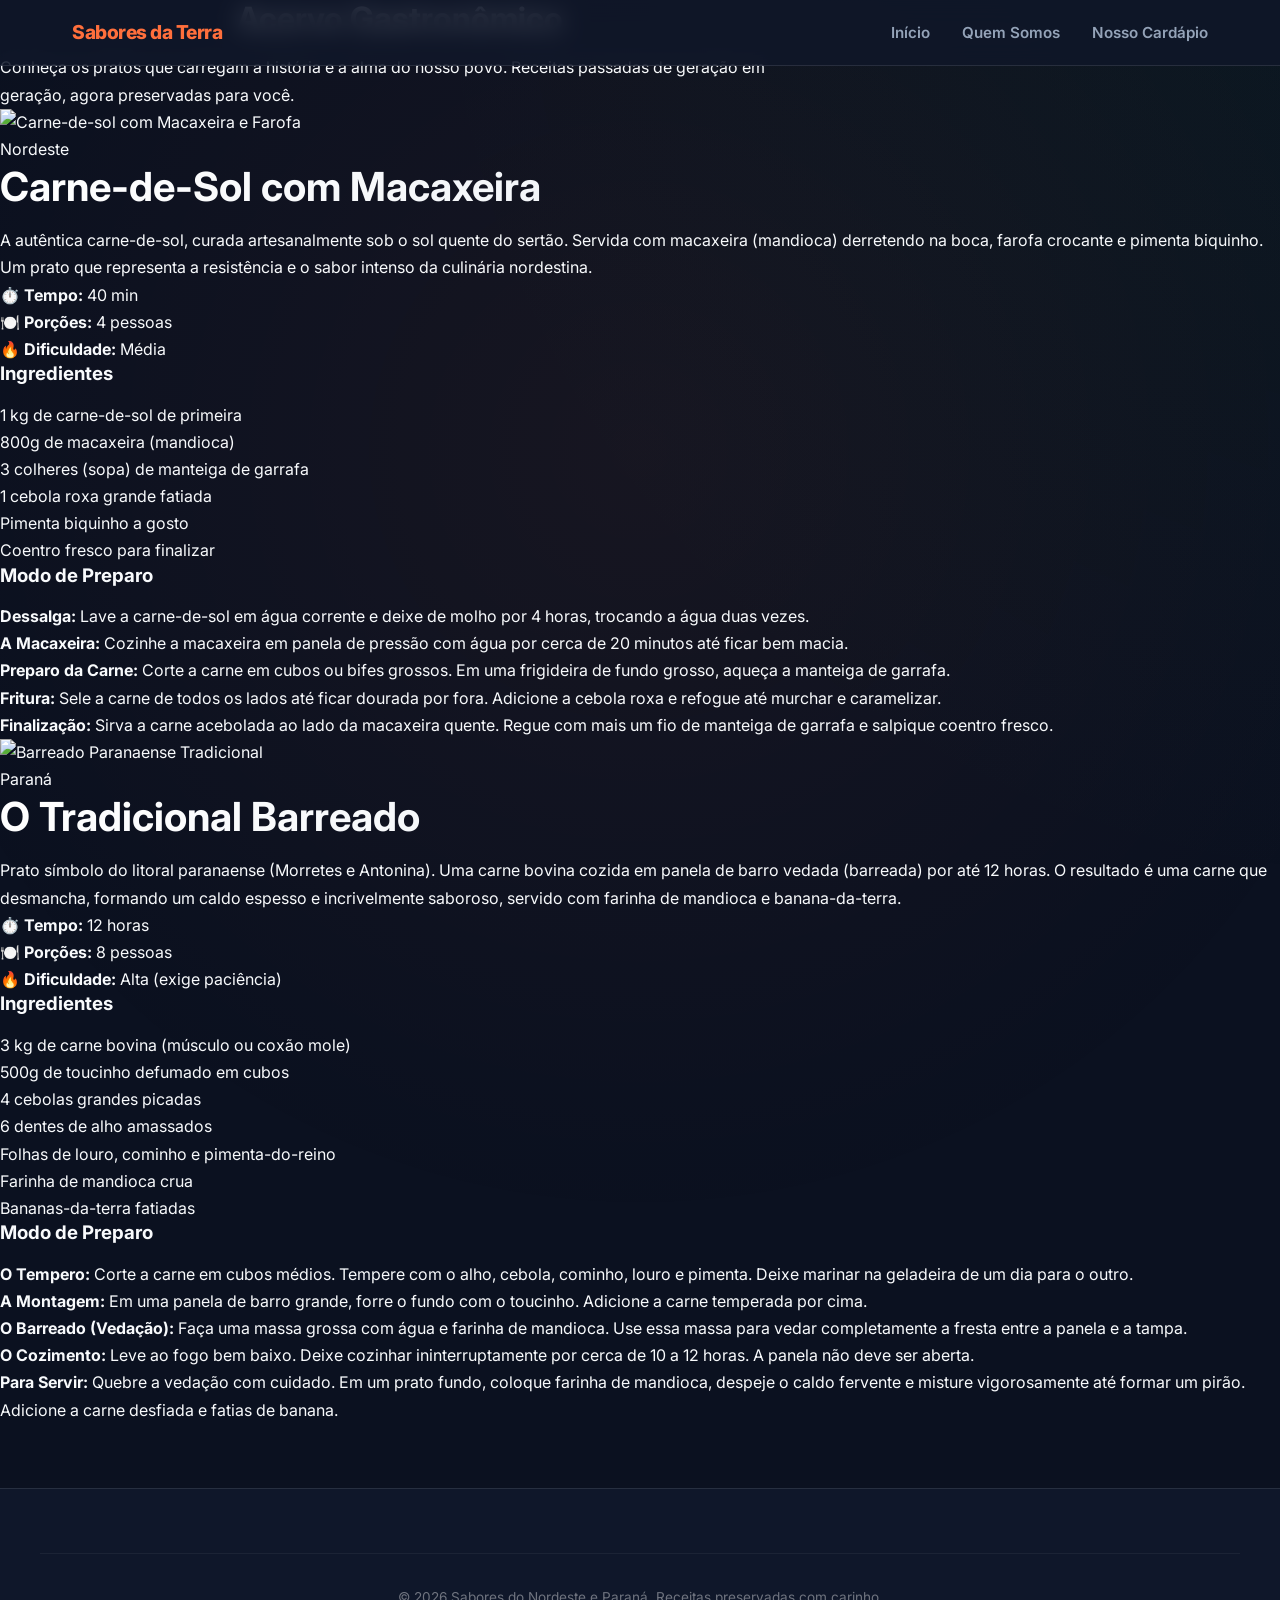
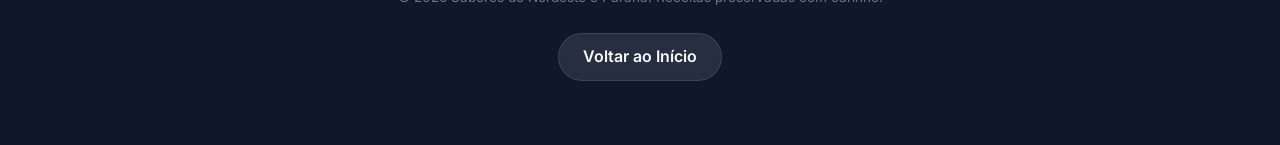
==== comidas.html @ a7209413 "Add files via upload" ====
<!DOCTYPE html>
<html lang="pt-BR">
<head>
    <meta charset="UTF-8">
    <meta name="viewport" content="width=device-width, initial-scale=1.0">
    <title>Nosso Cardápio | Sabores do Nordeste e Paraná</title>
    <link rel="preconnect" href="https://fonts.googleapis.com">
    <link rel="preconnect" href="https://fonts.gstatic.com" crossorigin>
    <link href="https://fonts.googleapis.com/css2?family=Inter:wght@300;400;600;700;800&display=swap" rel="stylesheet">
    <link rel="stylesheet" href="style.css">
    <link rel="stylesheet" href="comidas.css">
</head>
<body>
    <!-- Navbar -->
    <nav class="navbar">
        <div class="nav-content">
            <span class="nav-brand">Sabores da Terra</span>
            <ul class="nav-links">
                <li><a href="index.html">Início</a></li>
                <li><a href="index.html#sobre">Quem Somos</a></li>
                <li><a href="comidas.html" class="nav-highlight">Nosso Cardápio</a></li>
            </ul>
        </div>
    </nav>

    <header class="menu-hero section-reveal">
        <div class="hero-content">
            <h1>Acervo Gastronômico</h1>
            <p>Conheça os pratos que carregam a história e a alma do nosso povo. Receitas passadas de geração em geração, agora preservadas para você.</p>
        </div>
    </header>

    <main class="menu-container">
        <!-- Carne-de-sol -->
        <article class="recipe-card section-reveal">
            <div class="recipe-image">
                <img src="carne_de_sol.jpg" alt="Carne-de-sol com Macaxeira e Farofa">
            </div>
            <div class="recipe-content">
                <span class="region-tag nordeste">Nordeste</span>
                <h2>Carne-de-Sol com Macaxeira</h2>
                <p class="recipe-desc">A autêntica carne-de-sol, curada artesanalmente sob o sol quente do sertão. Servida com macaxeira (mandioca) derretendo na boca, farofa crocante e pimenta biquinho. Um prato que representa a resistência e o sabor intenso da culinária nordestina.</p>
                
                <div class="recipe-details">
                    <div class="detail"><span>⏱️</span> <strong>Tempo:</strong> 40 min</div>
                    <div class="detail"><span>🍽️</span> <strong>Porções:</strong> 4 pessoas</div>
                    <div class="detail"><span>🔥</span> <strong>Dificuldade:</strong> Média</div>
                </div>

                <h3>Ingredientes</h3>
                <ul class="ingredients-list">
                    <li>1 kg de carne-de-sol de primeira</li>
                    <li>800g de macaxeira (mandioca)</li>
                    <li>3 colheres (sopa) de manteiga de garrafa</li>
                    <li>1 cebola roxa grande fatiada</li>
                    <li>Pimenta biquinho a gosto</li>
                    <li>Coentro fresco para finalizar</li>
                </ul>

                <h3>Modo de Preparo</h3>
                <ol class="instructions-list">
                    <li><strong>Dessalga:</strong> Lave a carne-de-sol em água corrente e deixe de molho por 4 horas, trocando a água duas vezes.</li>
                    <li><strong>A Macaxeira:</strong> Cozinhe a macaxeira em panela de pressão com água por cerca de 20 minutos até ficar bem macia.</li>
                    <li><strong>Preparo da Carne:</strong> Corte a carne em cubos ou bifes grossos. Em uma frigideira de fundo grosso, aqueça a manteiga de garrafa.</li>
                    <li><strong>Fritura:</strong> Sele a carne de todos os lados até ficar dourada por fora. Adicione a cebola roxa e refogue até murchar e caramelizar.</li>
                    <li><strong>Finalização:</strong> Sirva a carne acebolada ao lado da macaxeira quente. Regue com mais um fio de manteiga de garrafa e salpique coentro fresco.</li>
                </ol>
            </div>
        </article>

        <!-- Barreado -->
        <article class="recipe-card reverse section-reveal">
            <div class="recipe-image">
                <img src="barreado.jpg" alt="Barreado Paranaense Tradicional">
            </div>
            <div class="recipe-content">
                <span class="region-tag parana">Paraná</span>
                <h2>O Tradicional Barreado</h2>
                <p class="recipe-desc">Prato símbolo do litoral paranaense (Morretes e Antonina). Uma carne bovina cozida em panela de barro vedada (barreada) por até 12 horas. O resultado é uma carne que desmancha, formando um caldo espesso e incrivelmente saboroso, servido com farinha de mandioca e banana-da-terra.</p>
                
                <div class="recipe-details">
                    <div class="detail"><span>⏱️</span> <strong>Tempo:</strong> 12 horas</div>
                    <div class="detail"><span>🍽️</span> <strong>Porções:</strong> 8 pessoas</div>
                    <div class="detail"><span>🔥</span> <strong>Dificuldade:</strong> Alta (exige paciência)</div>
                </div>

                <h3>Ingredientes</h3>
                <ul class="ingredients-list">
                    <li>3 kg de carne bovina (músculo ou coxão mole)</li>
                    <li>500g de toucinho defumado em cubos</li>
                    <li>4 cebolas grandes picadas</li>
                    <li>6 dentes de alho amassados</li>
                    <li>Folhas de louro, cominho e pimenta-do-reino</li>
                    <li>Farinha de mandioca crua</li>
                    <li>Bananas-da-terra fatiadas</li>
                </ul>

                <h3>Modo de Preparo</h3>
                <ol class="instructions-list">
                    <li><strong>O Tempero:</strong> Corte a carne em cubos médios. Tempere com o alho, cebola, cominho, louro e pimenta. Deixe marinar na geladeira de um dia para o outro.</li>
                    <li><strong>A Montagem:</strong> Em uma panela de barro grande, forre o fundo com o toucinho. Adicione a carne temperada por cima.</li>
                    <li><strong>O Barreado (Vedação):</strong> Faça uma massa grossa com água e farinha de mandioca. Use essa massa para vedar completamente a fresta entre a panela e a tampa.</li>
                    <li><strong>O Cozimento:</strong> Leve ao fogo bem baixo. Deixe cozinhar ininterruptamente por cerca de 10 a 12 horas. A panela não deve ser aberta.</li>
                    <li><strong>Para Servir:</strong> Quebre a vedação com cuidado. Em um prato fundo, coloque farinha de mandioca, despeje o caldo fervente e misture vigorosamente até formar um pirão. Adicione a carne desfiada e fatias de banana.</li>
                </ol>
            </div>
        </article>
    </main>

    <footer>
        <div class="footer-bottom" style="text-align: center; padding: 2rem;">
            <p>&copy; 2026 Sabores do Nordeste e Paraná. Receitas preservadas com carinho.</p>
            <a href="index.html" class="btn-secondary" style="margin-top: 1.5rem; padding: 0.6rem 1.5rem; display: inline-block;">Voltar ao Início</a>
        </div>
    </footer>
    <script src="script.js"></script>
</body>
</html>
---- style.css ----
/* style.css */
@import url('https://fonts.googleapis.com/css2?family=Inter:wght@300;400;600;700;800&display=swap');

:root {
    /* Colors */
    --primary: #FF6F3C;     /* Warm orange */
    --primary-dark: #E85B28;
    --primary-light: #FF9B73;
    --secondary: #28A745;   /* Fresh green */
    --secondary-dark: #1E7E34;
    
    --bg-dark: #0F172A;     /* Slate 900 */
    --bg-darker: #0B1120;   /* Slate 950 */
    --bg-card: rgba(30, 41, 59, 0.7); /* Slate 800 with opacity */
    
    --text-main: #F8FAFC;   /* Slate 50 */
    --text-muted: #94A3B8;  /* Slate 400 */
    
    --glass-border: rgba(255, 255, 255, 0.1);
    --glass-shadow: 0 8px 32px 0 rgba(0, 0, 0, 0.37);
    
    --max-width: 1200px;
    --transition: all 0.3s cubic-bezier(0.4, 0, 0.2, 1);
}

/* Reset & Base */
* {
    box-sizing: border-box;
    margin: 0;
    padding: 0;
}

html {
    scroll-behavior: smooth;
    font-size: 16px;
}

body {
    font-family: 'Inter', sans-serif;
    background-color: var(--bg-darker);
    color: var(--text-main);
    line-height: 1.7;
    overflow-x: hidden;
}

/* Background Effects */
body::before {
    content: '';
    position: fixed;
    top: -50%;
    left: -50%;
    width: 200%;
    height: 200%;
    background: radial-gradient(circle at 50% 50%, rgba(255, 111, 60, 0.05) 0%, rgba(15, 23, 42, 0) 50%),
                radial-gradient(circle at 80% 20%, rgba(40, 167, 69, 0.05) 0%, rgba(15, 23, 42, 0) 40%);
    z-index: -1;
    pointer-events: none;
}

/* Typography */
h1, h2, h3, h4 {
    font-weight: 700;
    line-height: 1.2;
    margin-bottom: 1rem;
}

h2 {
    font-size: 2.5rem;
    background: linear-gradient(135deg, #FFFFFF 0%, #E2E8F0 100%);
    -webkit-background-clip: text;
    -webkit-text-fill-color: transparent;
}

a {
    color: var(--text-main);
    text-decoration: none;
    transition: var(--transition);
}

/* Navbar */
.navbar {
    position: fixed;
    top: 0;
    width: 100%;
    background: rgba(15, 23, 42, 0.8);
    backdrop-filter: blur(12px);
    -webkit-backdrop-filter: blur(12px);
    border-bottom: 1px solid var(--glass-border);
    z-index: 1000;
    padding: 1rem 0;
}

.nav-content {
    max-width: var(--max-width);
    margin: 0 auto;
    padding: 0 2rem;
    display: flex;
    justify-content: space-between;
    align-items: center;
}

.nav-brand {
    font-size: 1.2rem;
    font-weight: 800;
    color: var(--primary);
    letter-spacing: -0.5px;
}

.nav-links {
    display: flex;
    list-style: none;
    align-items: center;
    gap: 2rem;
}

.nav-links a:not(.btn-primary) {
    font-size: 0.95rem;
    font-weight: 600;
    color: var(--text-muted);
}

.nav-links a:not(.btn-primary):hover {
    color: var(--primary);
}

/* Buttons */
.btn-primary, .btn-secondary {
    display: inline-block;
    padding: 0.8rem 1.8rem;
    border-radius: 50px;
    font-weight: 600;
    font-size: 1rem;
    cursor: pointer;
    text-align: center;
    transition: var(--transition);
}

.btn-primary {
    background: linear-gradient(135deg, var(--primary), var(--primary-dark));
    color: #fff;
    box-shadow: 0 4px 15px rgba(255, 111, 60, 0.3);
}

.btn-primary:hover {
    transform: translateY(-2px);
    box-shadow: 0 6px 20px rgba(255, 111, 60, 0.4);
    color: #fff;
}

.btn-secondary {
    background: rgba(255, 255, 255, 0.1);
    color: var(--text-main);
    border: 1px solid var(--glass-border);
    backdrop-filter: blur(4px);
}

.btn-secondary:hover {
    background: rgba(255, 255, 255, 0.2);
    transform: translateY(-2px);
}

/* Hero Section */
.hero {
    position: relative;
    padding: 10rem 2rem 6rem;
    min-height: 100vh;
    display: flex;
    align-items: center;
    justify-content: center;
    text-align: center;
    overflow: hidden;
}

.hero-content {
    position: relative;
    z-index: 2;
    max-width: 800px;
    display: flex;
    flex-direction: column;
    align-items: center;
}

.logo {
    width: 140px;
    height: auto;
    margin-bottom: 2rem;
    border-radius: 20px;
    box-shadow: 0 10px 30px rgba(0,0,0,0.5);
    border: 2px solid var(--glass-border);
    animation: float 6s ease-in-out infinite;
}

@keyframes float {
    0% { transform: translateY(0px); }
    50% { transform: translateY(-15px); }
    100% { transform: translateY(0px); }
}

.company-name {
    font-size: 4rem;
    font-weight: 800;
    line-height: 1.1;
    margin-bottom: 1.5rem;
    background: linear-gradient(to right, var(--primary), var(--secondary));
    -webkit-background-clip: text;
    -webkit-text-fill-color: transparent;
    letter-spacing: -1px;
}

.slogan {
    font-size: 1.3rem;
    color: var(--text-muted);
    margin-bottom: 3rem;
    max-width: 600px;
}

.hero-buttons {
    display: flex;
    gap: 1rem;
}

/* Layout Utilities */
.section-container {
    max-width: var(--max-width);
    margin: 0 auto;
}

.section-tag {
    display: inline-block;
    padding: 0.4rem 1rem;
    background: rgba(255, 111, 60, 0.1);
    color: var(--primary-light);
    border-radius: 50px;
    font-size: 0.85rem;
    font-weight: 700;
    letter-spacing: 1px;
    text-transform: uppercase;
    margin-bottom: 1rem;
    border: 1px solid rgba(255, 111, 60, 0.2);
}

section {
    padding: 6rem 2rem;
}

/* Section specific styling */
.text-content {
    max-width: 800px;
}

.text-content p {
    font-size: 1.1rem;
    color: var(--text-muted);
    margin-bottom: 1.5rem;
}

.text-content strong {
    color: var(--primary-light);
}

/* Grids & Cards */
.problem-grid, .audience-grid {
    display: grid;
    grid-template-columns: repeat(auto-fit, minmax(300px, 1fr));
    gap: 2rem;
    margin-top: 3rem;
}

.problem-card, .audience-item, .feature-card {
    background: var(--bg-card);
    border: 1px solid var(--glass-border);
    border-radius: 20px;
    padding: 2.5rem 2rem;
    backdrop-filter: blur(10px);
    -webkit-backdrop-filter: blur(10px);
    transition: var(--transition);
    box-shadow: var(--glass-shadow);
}

.problem-card:hover, .audience-item:hover, .feature-card:hover {
    transform: translateY(-10px);
    border-color: rgba(255, 111, 60, 0.3);
    box-shadow: 0 15px 40px rgba(0,0,0,0.4);
}

.problem-card h3, .audience-item h4 {
    color: var(--primary-light);
    font-size: 1.3rem;
    margin-bottom: 1rem;
}

.problem-card p, .audience-item p, .feature-text p {
    color: var(--text-muted);
    font-size: 0.95rem;
}

.audience-item .icon {
    font-size: 3rem;
    margin-bottom: 1.5rem;
    background: rgba(255,255,255,0.05);
    width: 70px;
    height: 70px;
    display: flex;
    align-items: center;
    justify-content: center;
    border-radius: 15px;
}

/* Features List */
.features-list {
    display: flex;
    flex-direction: column;
    gap: 1.5rem;
    margin-top: 3rem;
}

.feature-card {
    display: flex;
    align-items: flex-start;
    gap: 2rem;
    padding: 2rem;
}

.feature-number {
    font-size: 3.5rem;
    font-weight: 800;
    color: rgba(255, 255, 255, 0.05);
    -webkit-text-stroke: 1px rgba(255, 111, 60, 0.5);
    line-height: 1;
}

.feature-text h3 {
    font-size: 1.4rem;
    color: var(--text-main);
    margin-bottom: 0.5rem;
}

/* Revenue Section */
.revenue-intro {
    font-size: 1.2rem;
    color: var(--text-muted);
    margin-bottom: 2.5rem;
    max-width: 700px;
}

.revenue-list {
    list-style: none;
    display: grid;
    grid-template-columns: repeat(auto-fit, minmax(350px, 1fr));
    gap: 1.5rem;
}

.revenue-list li {
    background: rgba(255, 255, 255, 0.03);
    border-left: 4px solid var(--secondary);
    padding: 1.5rem;
    border-radius: 0 10px 10px 0;
    color: var(--text-muted);
    transition: var(--transition);
}

.revenue-list li:hover {
    background: rgba(255, 255, 255, 0.06);
    transform: translateX(5px);
}

.revenue-list li strong {
    display: block;
    color: var(--text-main);
    font-size: 1.1rem;
    margin-bottom: 0.3rem;
}

/* Footer */
footer {
    background: var(--bg-dark);
    border-top: 1px solid var(--glass-border);
    padding: 4rem 2rem 2rem;
    margin-top: 4rem;
}

.footer-content {
    max-width: var(--max-width);
    margin: 0 auto;
    display: flex;
    justify-content: space-between;
    align-items: center;
    flex-wrap: wrap;
    gap: 2rem;
    margin-bottom: 3rem;
}

.footer-info h3 {
    color: var(--primary);
    margin-bottom: 0.5rem;
}

.footer-info p {
    color: var(--text-muted);
}

.footer-social {
    display: flex;
    gap: 1.5rem;
}

.footer-social a {
    color: var(--text-muted);
    font-weight: 600;
}

.footer-social a:hover {
    color: var(--primary);
}

.footer-bottom {
    max-width: var(--max-width);
    margin: 0 auto;
    text-align: center;
    padding-top: 2rem;
    border-top: 1px solid rgba(255,255,255,0.05);
    color: rgba(255,255,255,0.4);
    font-size: 0.85rem;
}

/* Scroll Animations */
.section-reveal {
    opacity: 0;
    transform: translateY(40px);
    transition: opacity 0.8s ease-out, transform 0.8s ease-out;
}

.section-reveal.visible {
    opacity: 1;
    transform: translateY(0);
}

/* Responsive */
@media (max-width: 768px) {
    .company-name { font-size: 2.5rem; }
    .hero { padding-top: 8rem; }
    .nav-links { display: none; } /* Simplified for now */
    .hero-buttons { flex-direction: column; width: 100%; }
    .btn-primary, .btn-secondary { width: 100%; }
    .feature-card { flex-direction: column; gap: 1rem; }
    .footer-content { flex-direction: column; text-align: center; }
}
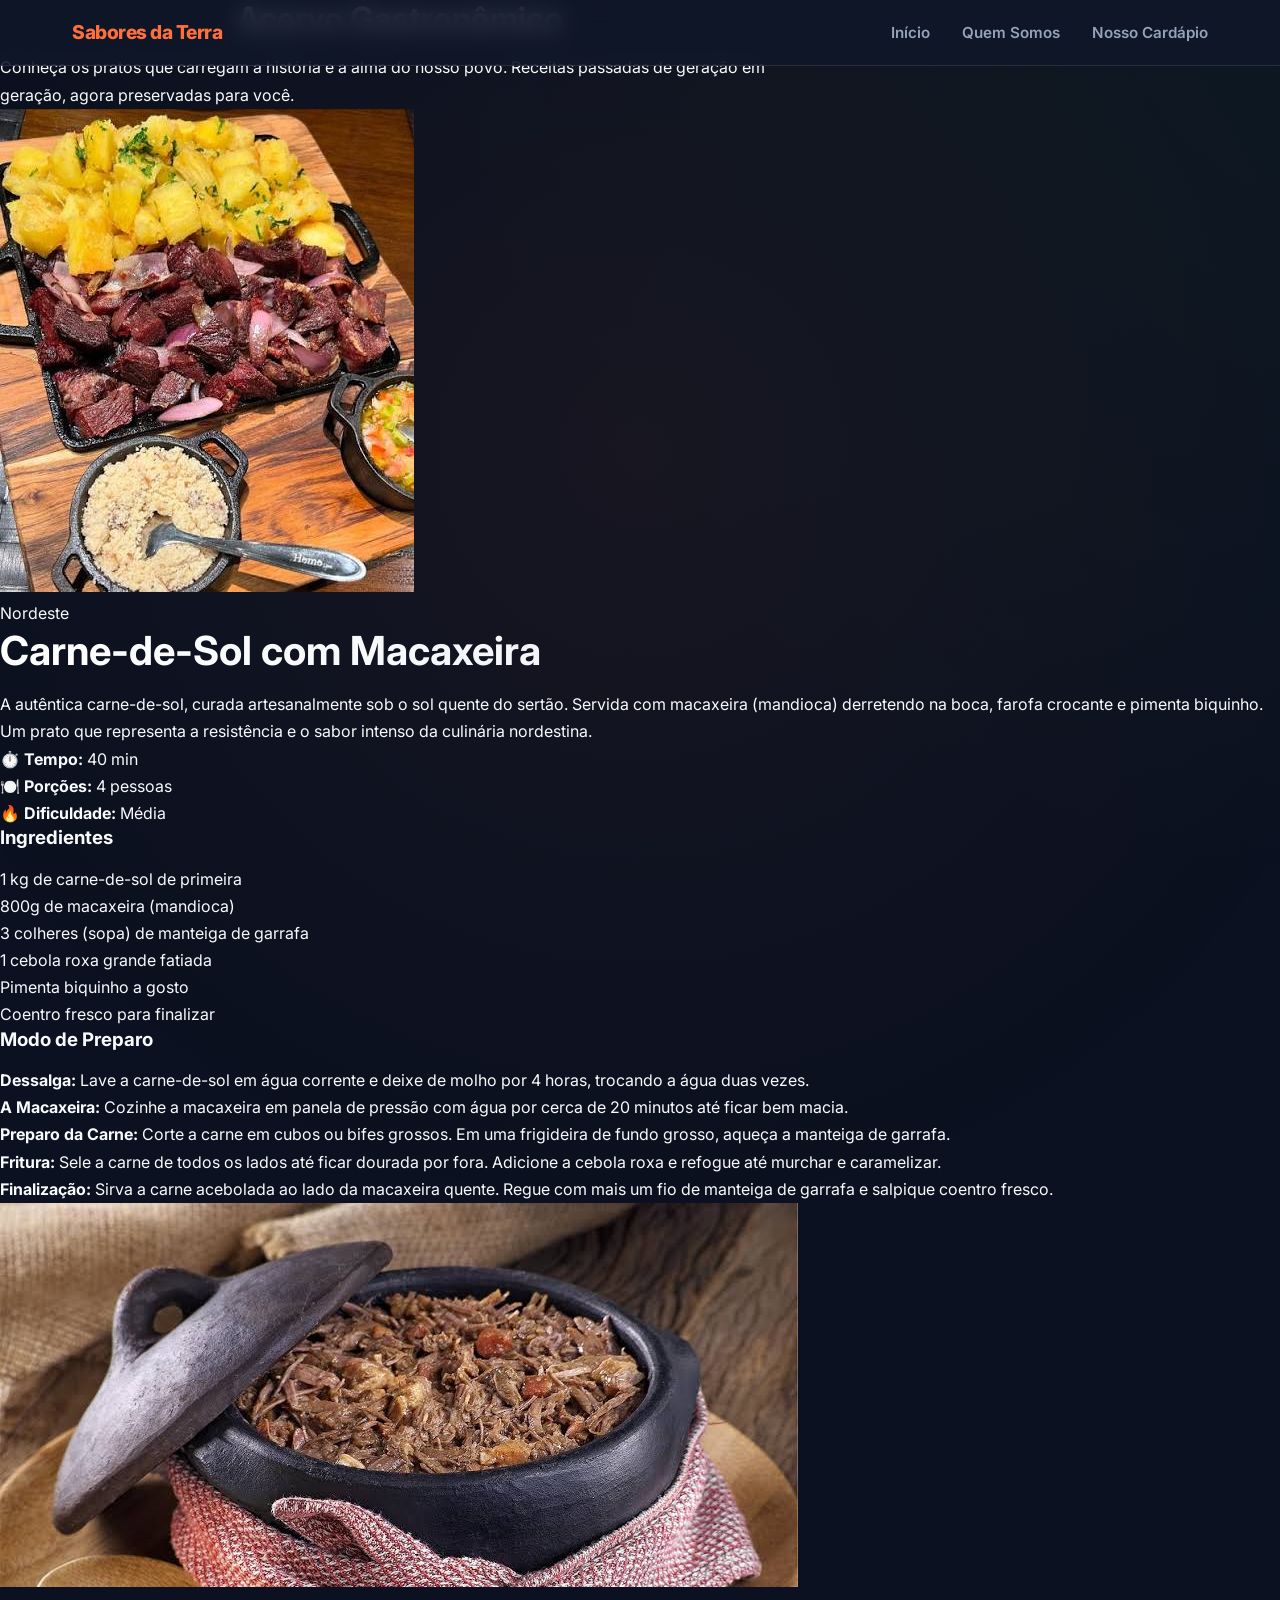
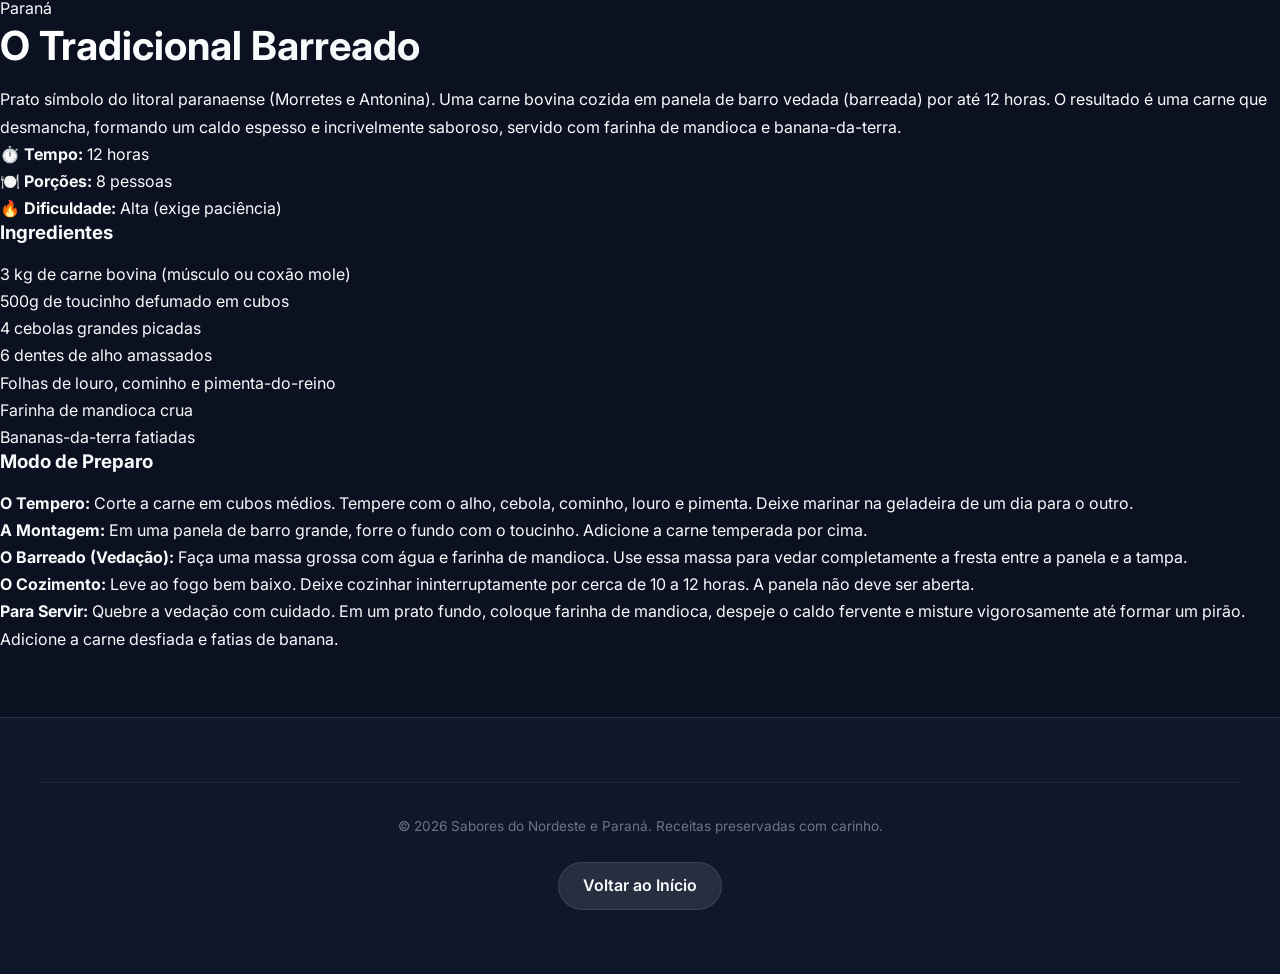
==== commit 8a8c09fa: "Add files via upload" ====
--- a/comidas.html
+++ b/comidas.html
@@ -34,7 +34,7 @@
         <!-- Carne-de-sol -->
         <article class="recipe-card section-reveal">
             <div class="recipe-image">
-                <img src="carne_de_sol.jpg" alt="Carne-de-sol com Macaxeira e Farofa">
+                <img src="WhatsApp Image 2026-08-13 at 01.15.17.jpeg" alt="Carne-de-sol com Macaxeira e Farofa">
             </div>
             <div class="recipe-content">
                 <span class="region-tag nordeste">Nordeste</span>
@@ -71,7 +71,7 @@
         <!-- Barreado -->
         <article class="recipe-card reverse section-reveal">
             <div class="recipe-image">
-                <img src="barreado.jpg" alt="Barreado Paranaense Tradicional">
+                <img src="WhatsApp Image 2026-08-13 at 01.15.18.jpeg" alt="Barreado Paranaense Tradicional">
             </div>
             <div class="recipe-content">
                 <span class="region-tag parana">Paraná</span>
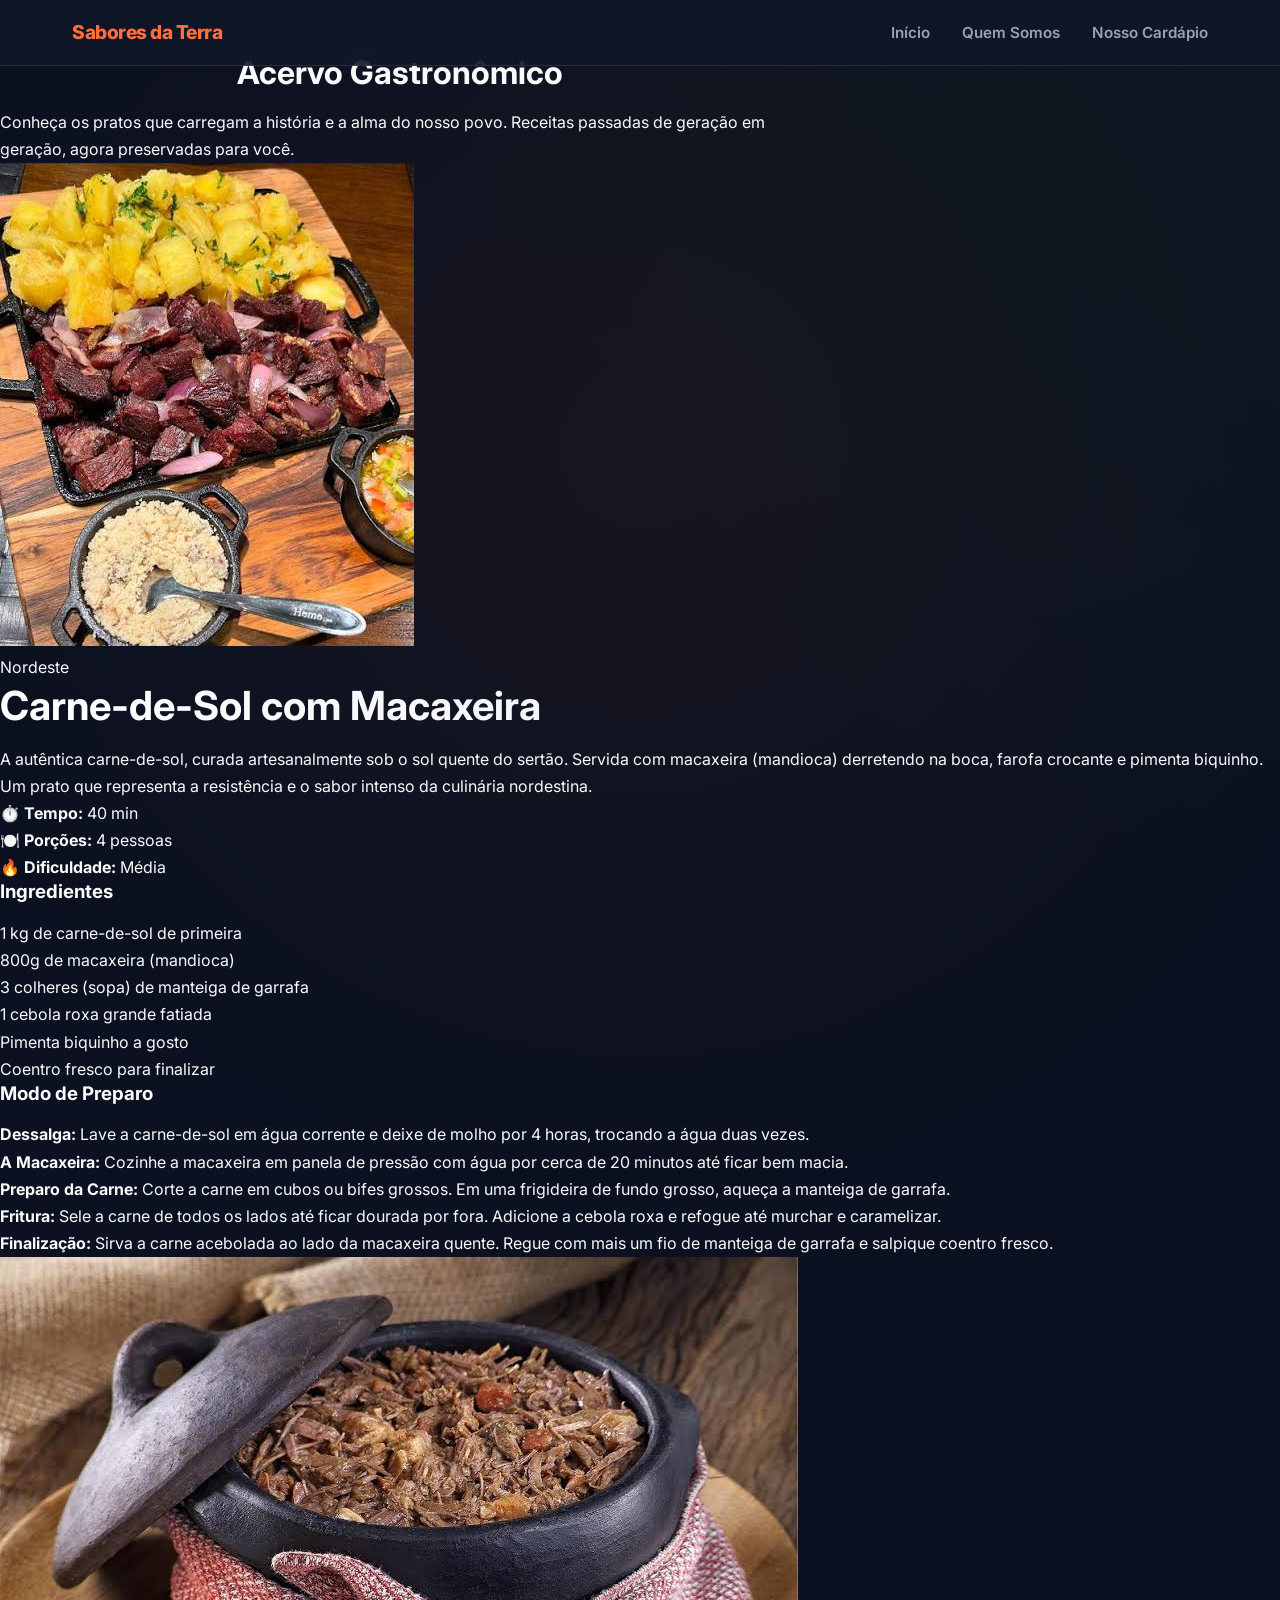
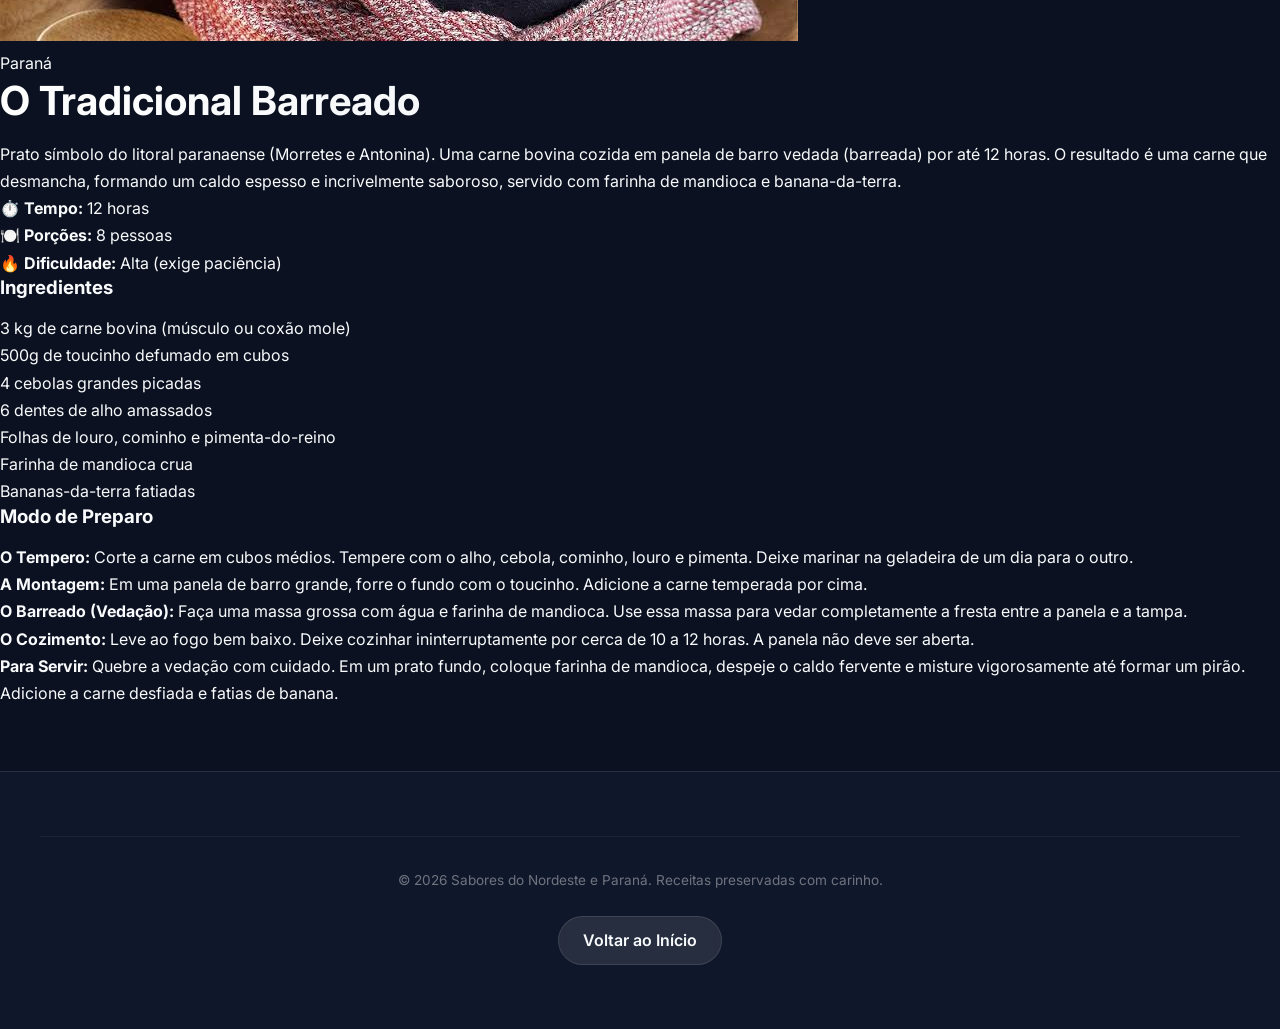
==== commit 0879cd9e: "Update comidas.html" ====
--- a/comidas.html
+++ b/comidas.html
@@ -12,6 +12,8 @@
 </head>
 <body>
     <!-- Navbar -->
+    <br>
+    <br>
     <nav class="navbar">
         <div class="nav-content">
             <span class="nav-brand">Sabores da Terra</span>
@@ -115,4 +117,4 @@
     </footer>
     <script src="script.js"></script>
 </body>
-</html>+</html>
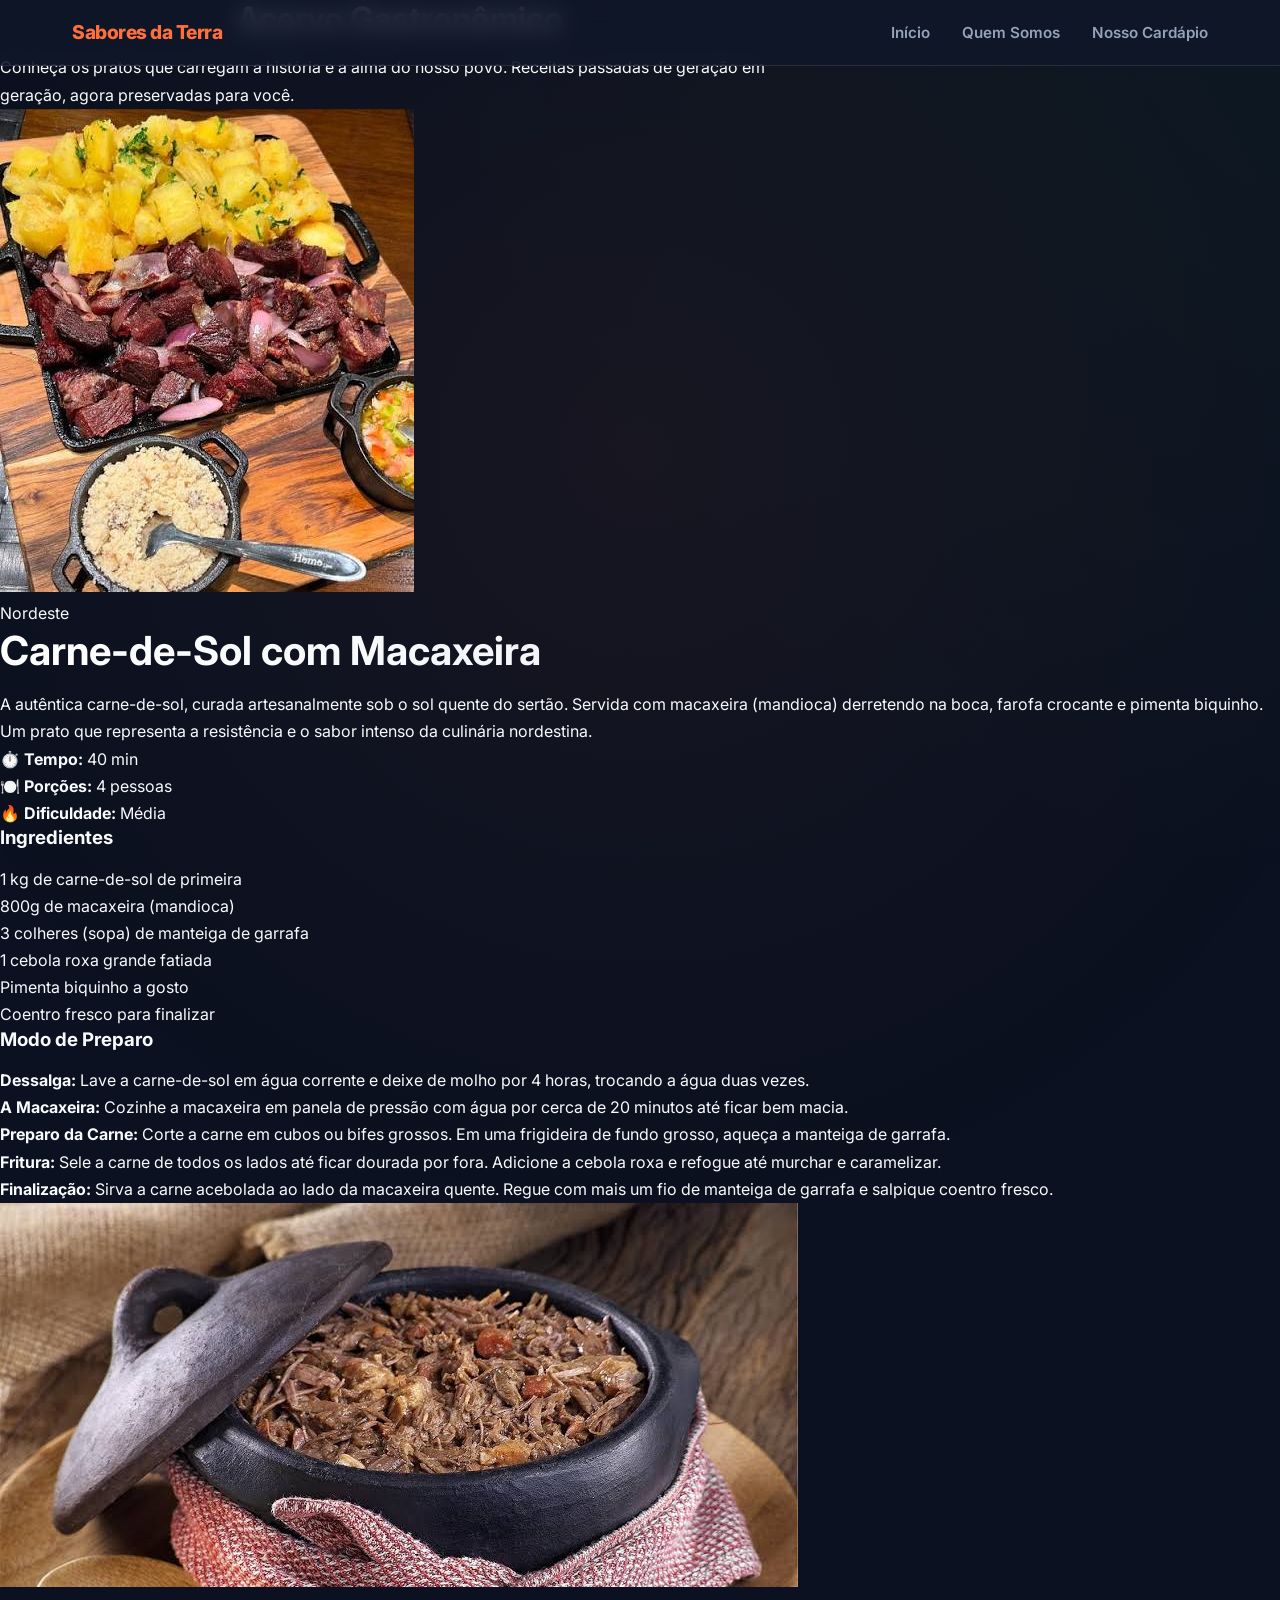
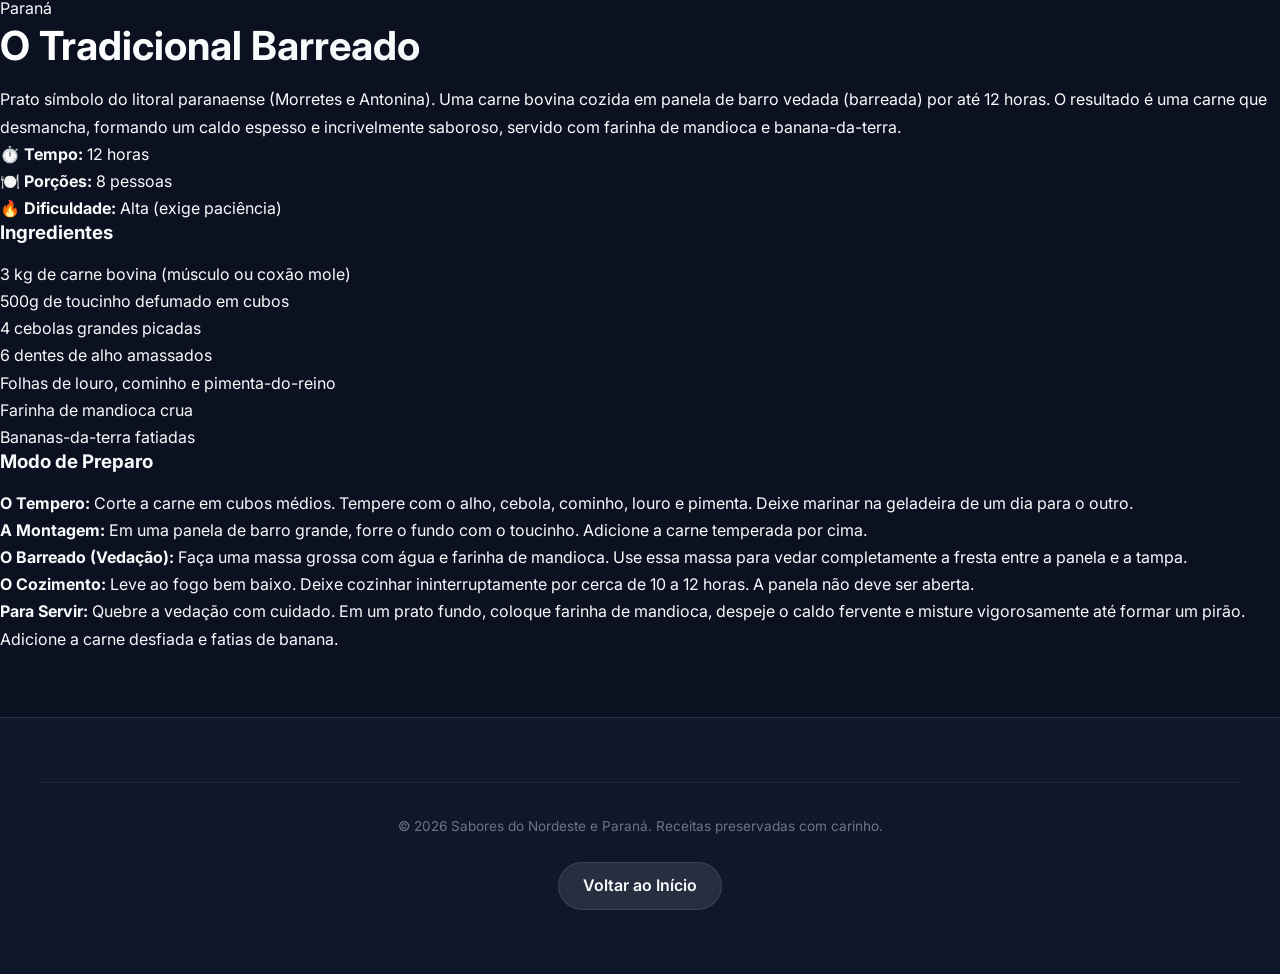
==== commit 77c85cc9: "Fix HTML formatting and structure in comidas.html" ====
--- a/comidas.html
+++ b/comidas.html
@@ -12,8 +12,6 @@
 </head>
 <body>
     <!-- Navbar -->
-    <br>
-    <br>
     <nav class="navbar">
         <div class="nav-content">
             <span class="nav-brand">Sabores da Terra</span>
